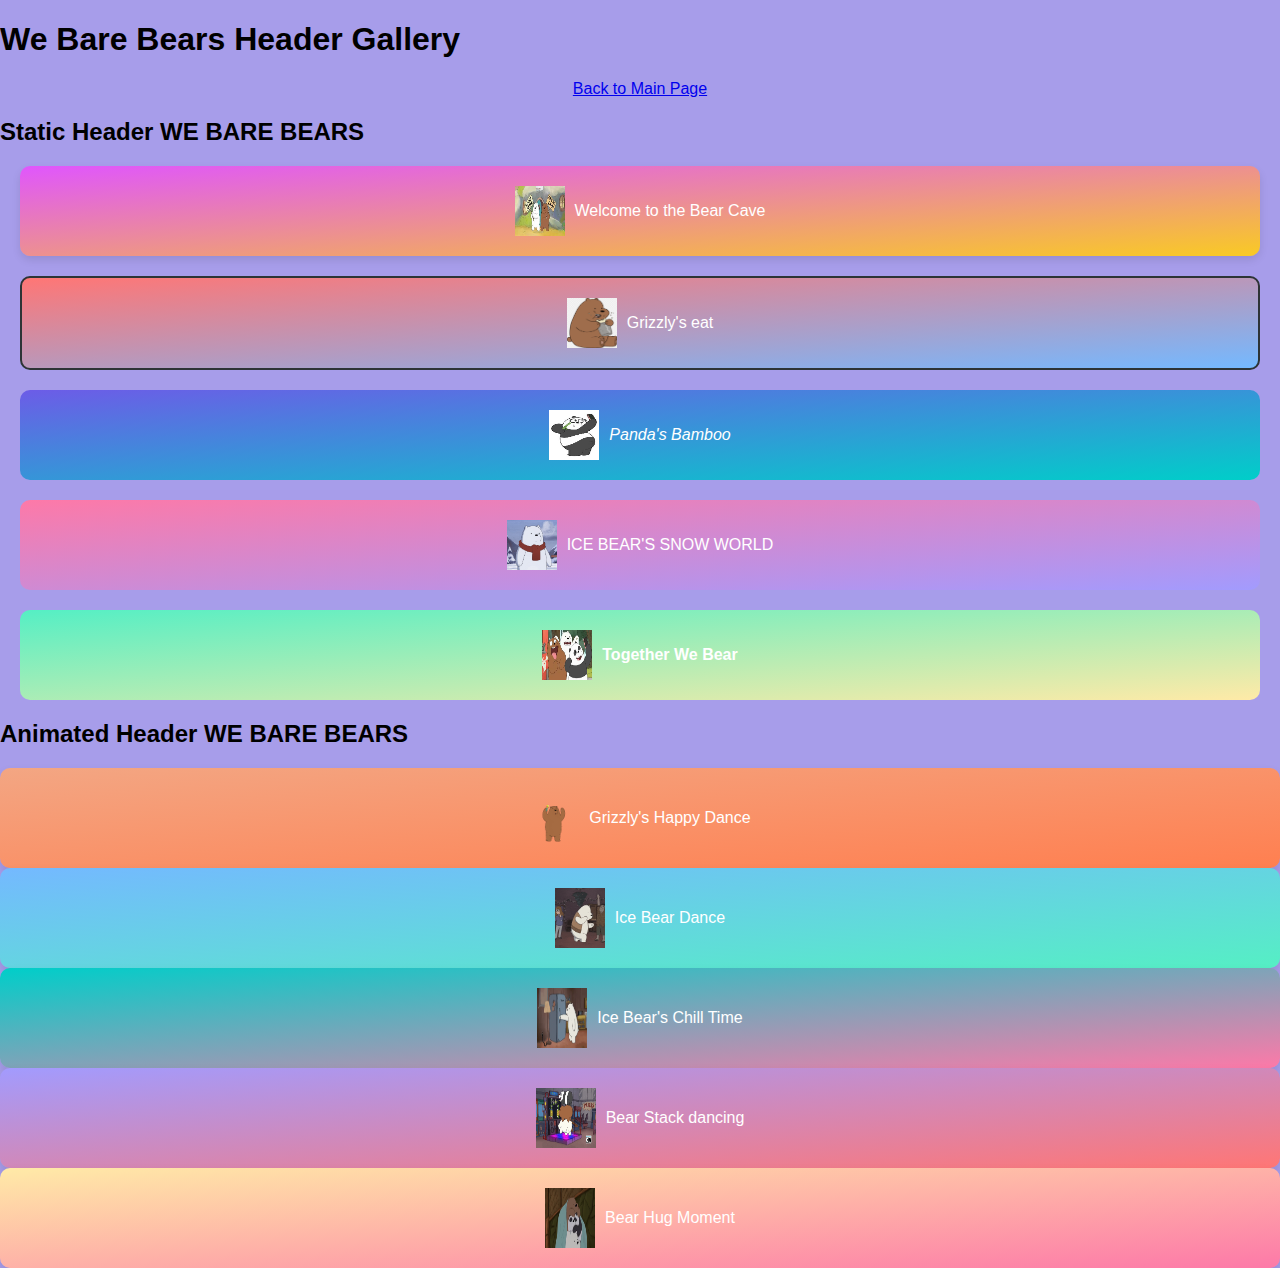
==== pages/header-gallery/index.html @ 3faf260e "Add files via upload" ====
<!DOCTYPE html>
<html lang="en">
<head>
    <meta charset="UTF-8">
    <meta name="viewport" content="width=device-width, initial-scale=1.0">
    <title>We Bare Bears Header Gallery</title>
    <link rel="stylesheet" href="../header-gallery/animated-headers.css">
    <link rel="stylesheet" href="../header-gallery/style.css">
    <style>
        /* Center the "Back to Main Page" link */
        .main-page-link {
            display: flex;
            justify-content: center;
            margin-bottom: 20px; /* Add margin for spacing */
        }
    </style>
</head>
<body>
    <h1>We Bare Bears Header Gallery</h1>
    <div class="main-page-link">
        <a href="../../index.html">Back to Main Page</a>
    </div>
    <section>
        <h2>Static Header WE BARE BEARS</h2>
        <div class="header header-1">
            <img src="../header-gallery/img/bear cave.png" alt="Image" style="width: 50px; height: 50px;">
            Welcome to the Bear Cave
        </div>
        <div class="header header-2">
            <img src="../header-gallery/img/grizzly eat.png" alt="Image" style="width: 50px; height: 50px;">
            Grizzly's eat
        </div>
        <div class="header header-3">
            <img src="../header-gallery/img/panda bamboo.png" alt="Image" style="width: 50px; height: 50px;">
            Panda's Bamboo
        </div>
        <div class="header header-4">
            <img src="../header-gallery/img/ice bear snow.png" alt="Image" style="width: 50px; height: 50px;">
            Ice Bear's snow World
        </div>
        <div class="header header-5">
            <img src="../header-gallery/img/together.png" alt="Image" style="width: 50px; height: 50px;">
            Together We Bear
        </div>
    </section>
    <section>
        <h2>Animated Header WE BARE BEARS</h2>
        <div class="animated-header animated-header-1">
            <img src="../header-gallery/img/grizzly dance.gif" alt="Image" style="width: 50px; height: 60px;">
            <span>Grizzly's Happy Dance</span>
        </div>
        <div class="animated-header animated-header-2">
            <img src="../header-gallery/img/ice bear dance.gif" alt="Image" style="width: 50px; height: 60px;">
            <span>Ice Bear Dance</span>
        </div>
        <div class="animated-header animated-header-3">
            <img src="../header-gallery/img/ice bear chill time.gif" alt="Image" style="width: 50px; height: 60px;">
            <span>Ice Bear's Chill Time</span>
        </div>
        <div class="animated-header animated-header-4">
            <img src="../header-gallery/img/dance dance.gif" alt="Image" style="width: 60px; height: 60px;">
            <span>Bear Stack dancing</span>
        </div>
        <div class="animated-header animated-header-5">
            <img src="../header-gallery/img/hug.gif" alt="Image" style="width: 50px; height: 60px;">
            <span>Bear Hug Moment</span>
        </div>
    </section>
</body>
</html>
---- pages/header-gallery/animated-headers.css ----
/* Keyframes for background and movement animation 1 */
@keyframes animation1 {
    0%, 100% { transform: scale(1); }
    50% { transform: scale(1.1); }
}

/* Keyframes for background and movement animation 2 */
@keyframes animation2 {
    0%, 100% { background-color: #74b9ff; transform: translateY(0); }
    25% { background-color: #55efc4; transform: translateY(-10px); }
    50% { background-color: #ff7675; transform: translateY(10px); }
    75% { background-color: #a29bfe; transform: translateY(-5px); }
}

/* Keyframes for background and movement animation 3 */
@keyframes animation3 {
    0% { transform: translateY(0) rotate(0); }
    50% { transform: translateY(-10px) rotate(5deg); }
    100% { transform: translateY(0) rotate(0); }
}

/* Keyframes for background and movement animation 4 */
@keyframes animation4 {
    0% { background-color: #fd79a8; transform: rotate(0deg); }
    25% { background-color: #00cec9; transform: rotate(90deg); }
    50% { background-color: #6c5ce7; transform: rotate(180deg); }
    75% { background-color: #55efc4; transform: rotate(270deg); }
    100% { background-color: #ff7675; transform: rotate(360deg); }
}

/* Keyframes for background and movement animation 5 */
@keyframes animation5 {
    0% { transform: rotate(0deg); }
    100% { transform: rotate(360deg); }
}

/* Apply background and movement animation to all animated headers */
.animated-header {
    display: flex;
    justify-content: center;
    align-items: center; /* Center text vertically */
    padding: 20px;
    border-radius: 10px;
    box-shadow: 0 4px 8px rgba(0, 0, 0, 0.1); /* Subtle box shadow */
    color: #fff;
    text-align: center;
    animation-duration: 5s;
    animation-iteration-count: infinite;
    transition: transform 0.3s;
}

/* Add styling for images within animated headers */
.animated-header img {
    width: 50px; /* Increased size */
    height: 50px; /* Increased size */
    margin-right: 10px;
}

/* Styling for the first animated header */
.animated-header.animated-header-1 {
    background: linear-gradient(to bottom right, #f3a683, #ff7f50); /* Gradient background */
    animation-name: animation1; /* Use animation 1 */
}

/* Styling for the second animated header */
.animated-header.animated-header-2 {
    background: linear-gradient(to bottom right, #74b9ff, #55efc4); /* Gradient background */
    animation-name: animation2; /* Use animation 2 */
}

/* Styling for the third animated header */
.animated-header.animated-header-3 {
    background: linear-gradient(to bottom right, #00cec9, #fd79a8); /* Gradient background */
    animation-name: animation3; /* Use animation 3 */
}

/* Styling for the fourth animated header */
.animated-header.animated-header-4 {
    background: linear-gradient(to bottom right, #a29bfe, #ff7675); /* Gradient background */
    animation-name: animation4; /* Use animation 4 */
}

/* Styling for the fifth animated header */
.animated-header.animated-header-5 {
    background: linear-gradient(to bottom right, #ffeaa7, #fd79a8); /* Gradient background */
    animation-name: animation5; /* Use animation 5 */
}
---- pages/header-gallery/style.css ----
/* Set background color for the body */
body {
    background-color: #a79dea; /* Light purple background */
    font-family: 'Comic Sans MS', sans-serif;
    margin: 0;
    padding: 0;
}

/* Styling for the static headers */
.header {
    display: flex;
    align-items: center;
    justify-content: center;
    padding: 20px;
    margin: 20px;
    border-radius: 10px;
    color: #fff;
    text-align: center;
}

/* Style the image within static headers */
.header img {
    width: 50px;
    height: 50px;
    margin-right: 10px;
}

/* Styling for the first static header */
.header.header-1 {
    background: linear-gradient(to bottom right, #e056fd, #f9ca24); /* Gradient background */
    box-shadow: 0 4px 8px rgba(0, 0, 0, 0.1); /* Subtle box shadow */
}

/* Styling for the second static header */
.header.header-2 {
    background: linear-gradient(to bottom right, #ff7675, #74b9ff); /* Gradient background */
    border: 2px solid #2d3436; /* Border */
}

/* Styling for the third static header */
.header.header-3 {
    background: linear-gradient(to bottom right, #6c5ce7, #00cec9); /* Gradient background */
    font-style: italic; /* Italic text */
}

/* Styling for the fourth static header */
.header.header-4 {
    background: linear-gradient(to bottom right, #fd79a8, #a29bfe); /* Gradient background */
    text-transform: uppercase; /* Uppercase text */
}

/* Styling for the fifth static header */
.header.header-5 {
    background: linear-gradient(to bottom right, #55efc4, #ffeaa7); /* Gradient background */
    font-weight: bold; /* Bold text */
}
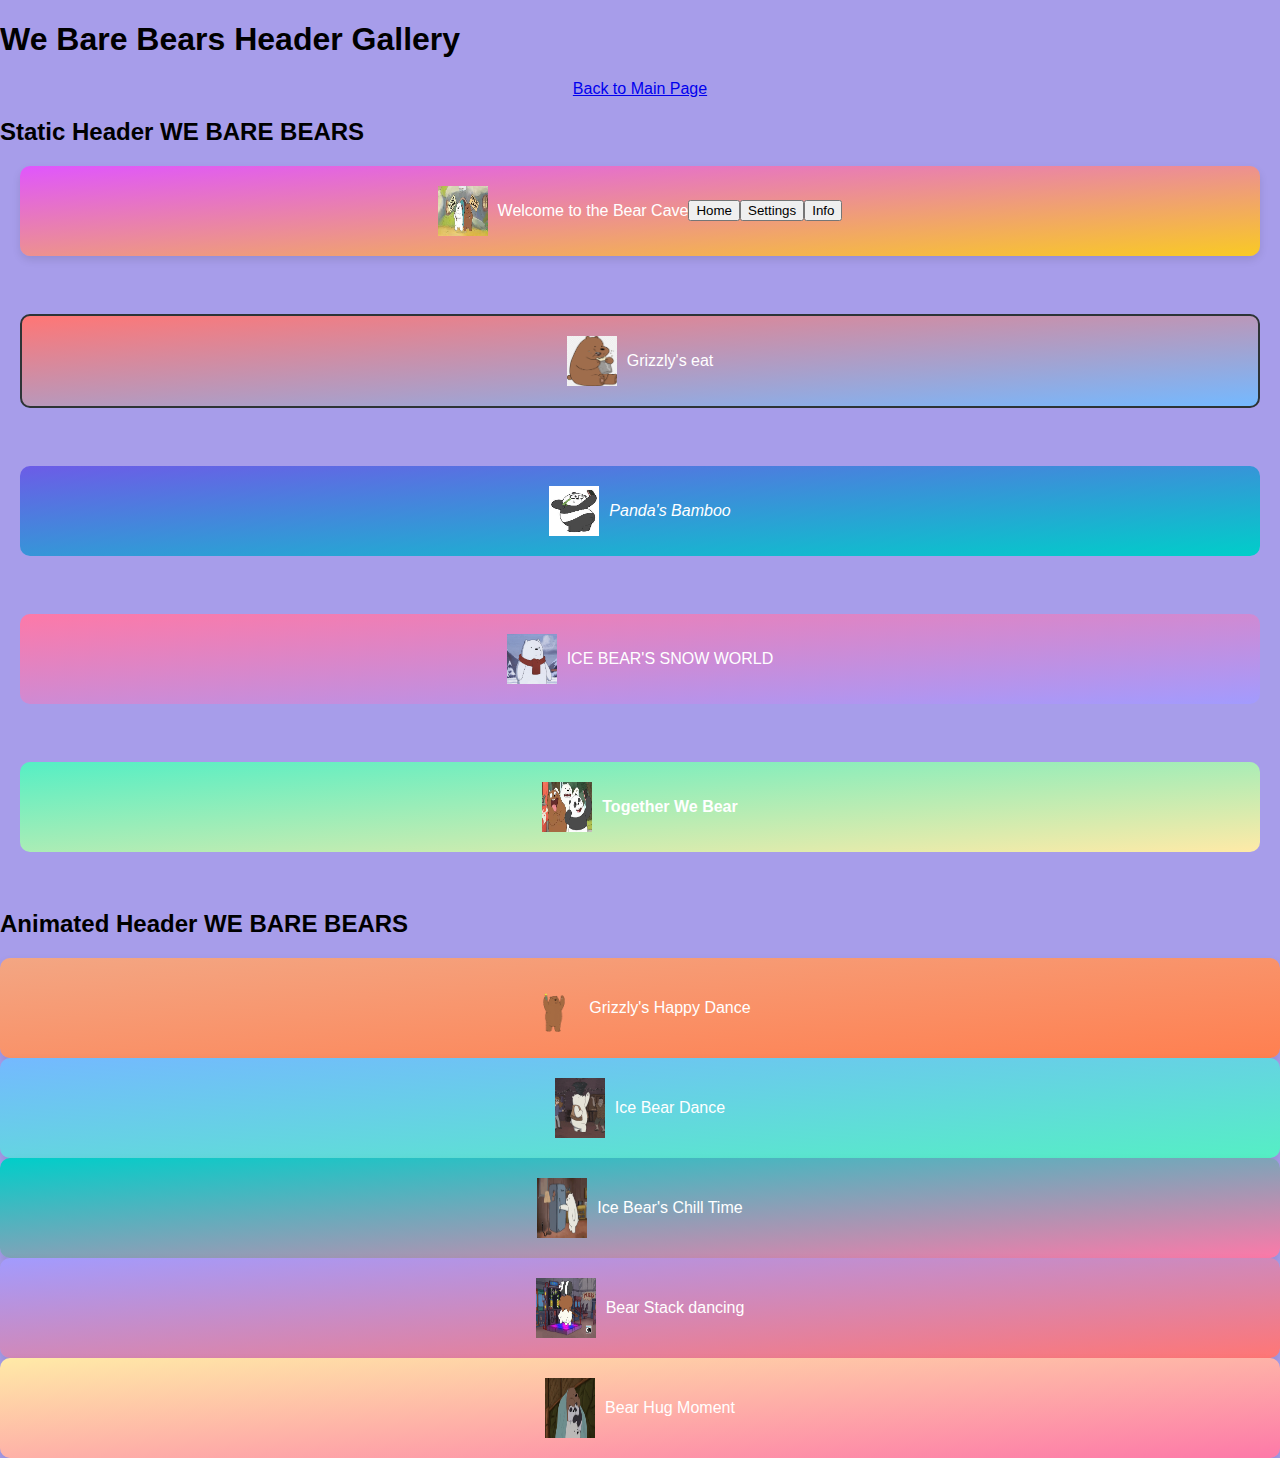
==== commit 92d54b5f: "Update index.html" ====
--- a/pages/header-gallery/index.html
+++ b/pages/header-gallery/index.html
@@ -25,23 +25,26 @@
         <div class="header header-1">
             <img src="../header-gallery/img/bear cave.png" alt="Image" style="width: 50px; height: 50px;">
             Welcome to the Bear Cave
-        </div>
+            <button type="button" class="btn btn-outline-primary">Home</button>
+<button type="button" class="btn btn-outline-secondary">Settings</button>
+<button type="button" class="btn btn-outline-info">Info</button>
+     </div><br>
         <div class="header header-2">
             <img src="../header-gallery/img/grizzly eat.png" alt="Image" style="width: 50px; height: 50px;">
             Grizzly's eat
-        </div>
+        </div><br>
         <div class="header header-3">
             <img src="../header-gallery/img/panda bamboo.png" alt="Image" style="width: 50px; height: 50px;">
             Panda's Bamboo
-        </div>
+        </div><br>
         <div class="header header-4">
             <img src="../header-gallery/img/ice bear snow.png" alt="Image" style="width: 50px; height: 50px;">
             Ice Bear's snow World
-        </div>
+        </div><br>
         <div class="header header-5">
             <img src="../header-gallery/img/together.png" alt="Image" style="width: 50px; height: 50px;">
             Together We Bear
-        </div>
+        </div><br>
     </section>
     <section>
         <h2>Animated Header WE BARE BEARS</h2>
@@ -67,4 +70,4 @@
         </div>
     </section>
 </body>
-</html>+</html>
